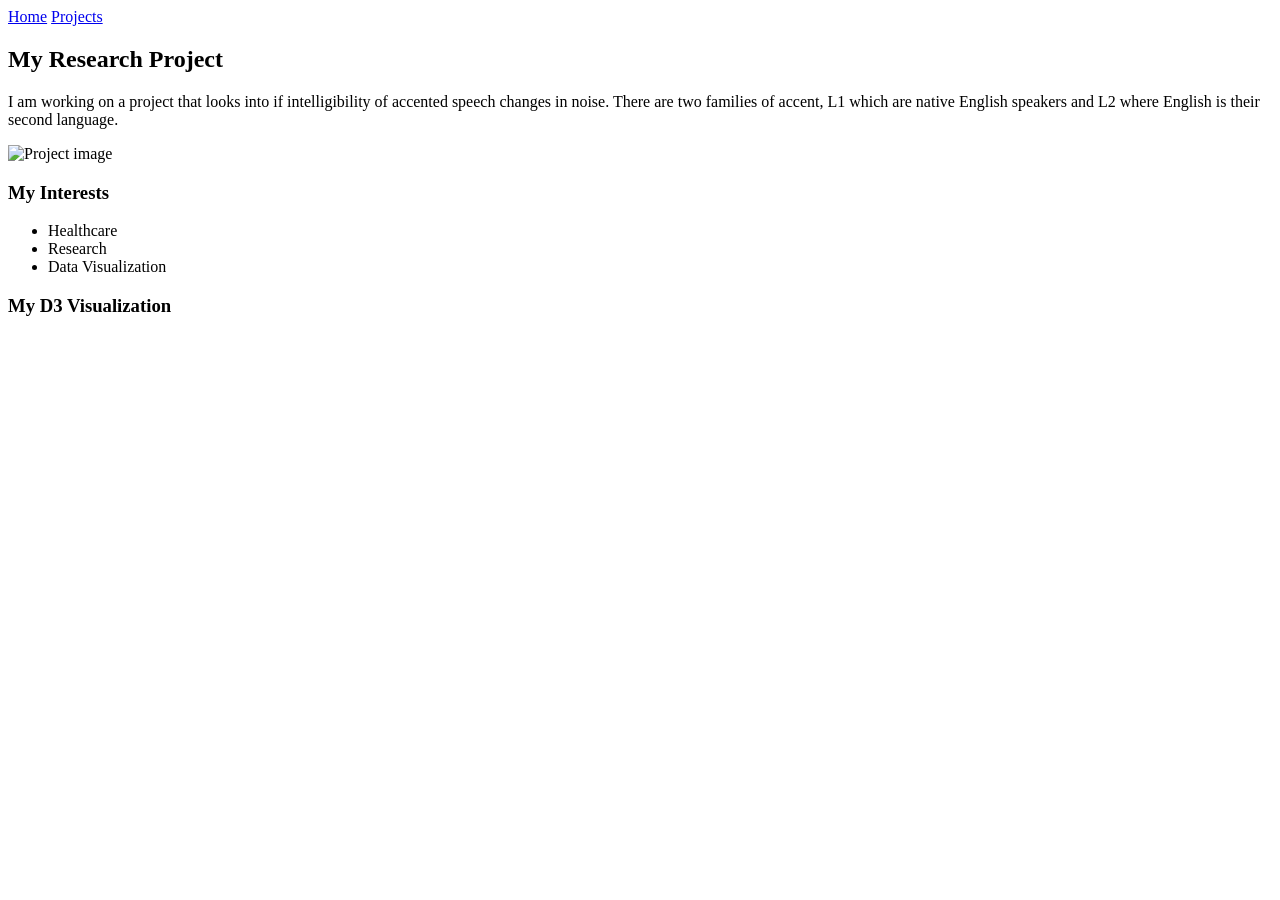
==== projects.html @ 83427ffa "Homework 7 website v1" ====
<!DOCTYPE html>
<html lang="en">
<head>
    <meta charset="UTF-8">
    <title>My Projects</title>
    <link rel="stylesheet" href="style.css">
    <script src="https://d3js.org/d3.v7.min.js"></script>
</head>
<body>
    <nav>
        <a href="index.html">Home</a>
        <a href="projects.html">Projects</a>
    </nav>

    <h2>My Research Project</h2>

    <p>
        I am working on a project that looks into if intelligibility of accented
        speech changes in noise. There are two families of accent, L1 which 
        are native English speakers and L2 where English is their second language. 
        
    </p>

    <img src="images/project.jpg"
         alt="Project image" width="300">

    <h3>My Interests</h3>
    <ul>
        <li>Healthcare</li>
        <li>Research</li>
        <li>Data Visualization</li>
    </ul>

    <h3>My D3 Visualization</h3>
    <div id="chart"></div>

    <script src="script.js"></script>
</body>
</html>
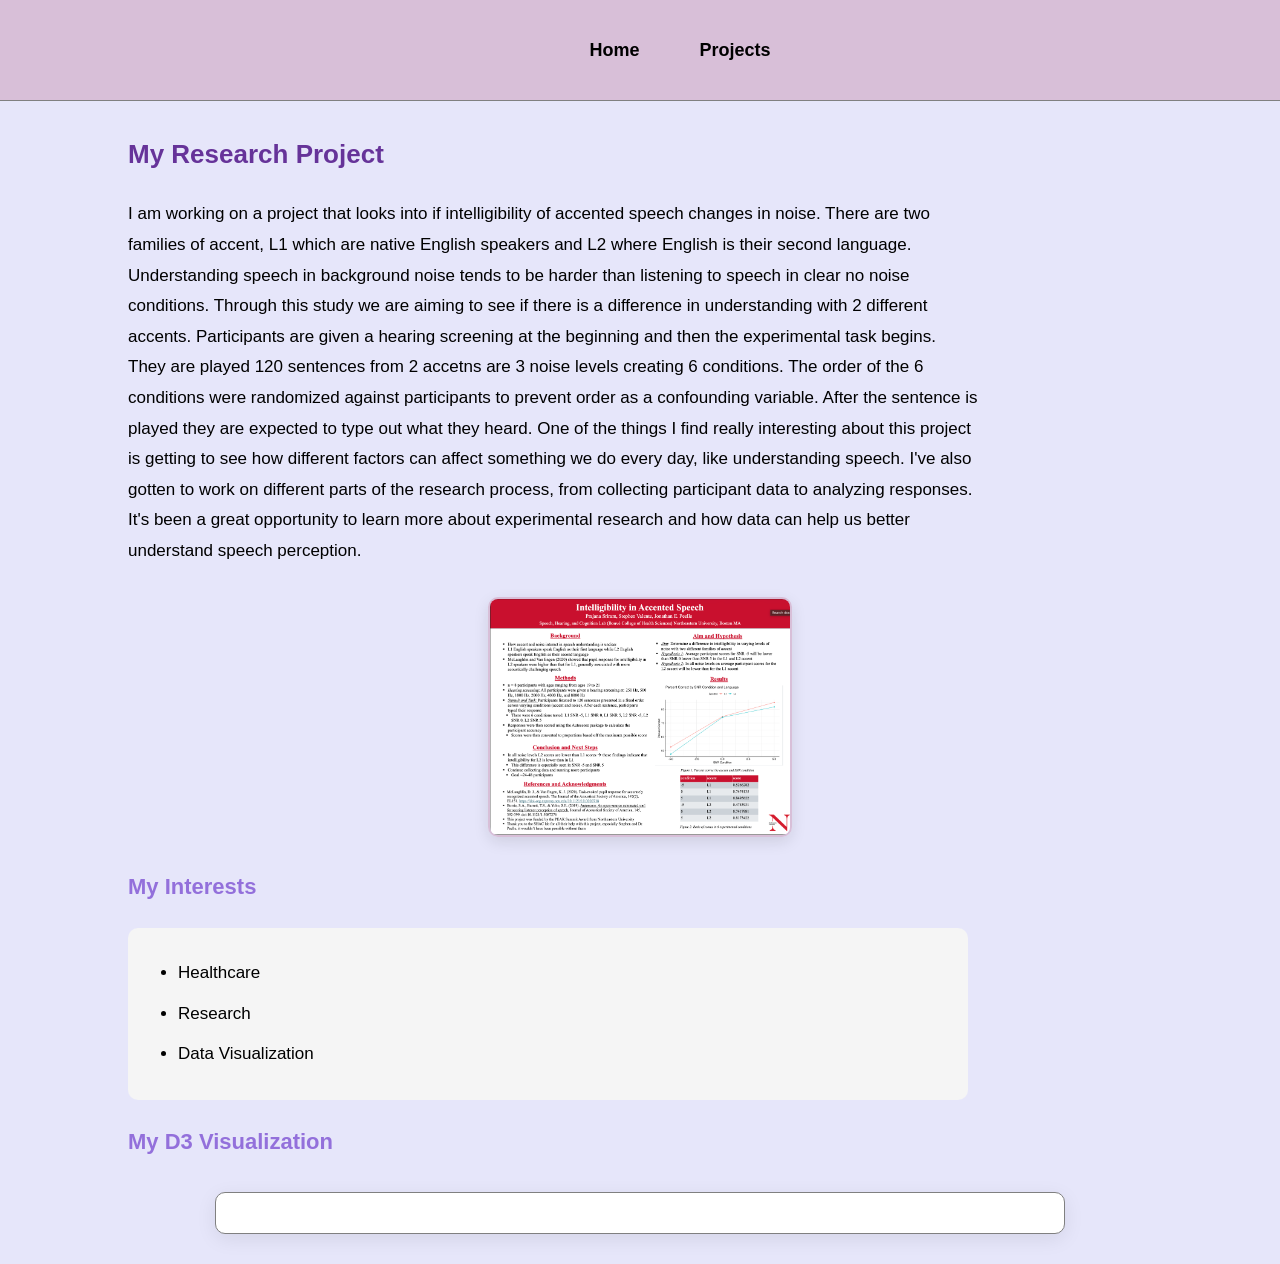
==== commit 55aa686e: "Fix images and add D3 visualization" ====
--- a/projects.html
+++ b/projects.html
@@ -18,12 +18,23 @@
     <p>
         I am working on a project that looks into if intelligibility of accented
         speech changes in noise. There are two families of accent, L1 which 
-        are native English speakers and L2 where English is their second language. 
+        are native English speakers and L2 where English is their second language. Understanding 
+        speech in background noise tends to be harder than listening to speech in clear no noise conditions.
+        Through this study we are aiming to see if there is a difference in understanding with 2 different accents. 
+        Participants are given a hearing screening at the beginning and then the experimental task begins. They 
+        are played 120 sentences from 2 accetns are 3 noise levels creating 6 conditions. The order of the 6
+        conditions were randomized against participants to prevent order as a confounding variable. After the sentence
+        is played they are expected to type out what they heard. One of the things I find really interesting about 
+        this project is getting to see how different factors can affect something we do every day, like understanding
+        speech. I've also gotten to work on different parts of the research process, from collecting participant data
+        to analyzing responses. It's been a great opportunity to learn more about experimental research and how data
+        can help us better understand speech perception.
         
     </p>
 
-    <img src="images/project.jpg"
-         alt="Project image" width="300">
+    <img src="poster.png"
+     alt="Research project poster"
+     width="300">
 
     <h3>My Interests</h3>
     <ul>
--- a/style.css
+++ b/style.css
@@ -0,0 +1,285 @@
+
+/* General website styling */
+body {
+    font-family: Arial, sans-serif;
+    background-color: #f8f6fc;
+    color: #333344;
+    margin: 0;
+    line-height: 1.8;
+}
+
+/* Navigation bar */
+nav {
+    background-color: #dcd3f5;
+    padding: 20px 40px;
+    text-align: center;
+}
+
+nav a {
+    color: #514078;
+    text-decoration: none;
+    font-weight: bold;
+    margin: 0 20px;
+    font-size: 17px;
+}
+
+nav a:hover {
+    color: #9272c6;
+    text-decoration: underline;
+}
+
+/* Main headings */
+h1 {
+    color: #65518f;
+    font-size: 38px;
+    text-align: center;
+    margin-top: 40px;
+}
+
+h2 {
+    color: #7862a8;
+    font-size: 26px;
+    margin-top: 35px;
+}
+
+h3 {
+    color: #8d76b7;
+    font-size: 21px;
+}
+
+/* Paragraphs */
+p {
+    font-size: 16px;
+    max-width: 850px;
+    margin: 20px auto;
+    line-height: 1.9;
+}
+
+/* Headings and lists */
+h2, h3, ul {
+    max-width: 850px;
+    margin-left: auto;
+    margin-right: auto;
+}
+
+/* Images */
+img {
+    display: block;
+    max-width: 90%;
+    height: auto;
+    margin: 30px auto;
+    border-radius: 15px;
+    box-shadow: 0 5px 15px rgba(0,0,0,0.1);
+}
+
+/* Links */
+a {
+    color: #7862a8;
+}
+
+a:hover {
+    color: #a28bcc;
+}
+
+/* Lists */
+ul {
+    background-color: #eee9f8;
+    padding: 25px 45px;
+    border-radius: 12px;
+    max-width: 760px;
+}
+
+li {
+    margin-bottom: 10px;
+}
+
+/* D3 chart container */
+#chart {
+    background-color: white;
+    max-width: 850px;
+    margin: 30px auto;
+    padding: 25px;
+    border-radius: 15px;
+    box-shadow: 0 5px 20px rgba(0,0,0,0.08);
+    box-sizing: border-box;
+}
+
+/* D3 chart bars */
+.bar {
+    transition: fill 0.2s ease;
+}
+
+/* Chart axis labels */
+.tick text {
+    font-size: 12px;
+    fill: #555;
+}
+
+/* Mobile-friendly layout */
+@media (max-width: 600px) {
+    body {
+        font-size: 14px;
+    }
+
+    h1 {
+        font-size: 28px;
+    }
+
+    p, h2, h3, ul {
+        margin-left: 20px;
+        margin-right: 20px;
+    }
+
+    nav a {
+        margin: 0 10px;
+    }
+
+    #chart {
+        margin: 20px 10px;
+        padding: 10px;
+    }
+}
+
+body{
+    margin: 0;
+    padding: 0;
+    background-color: lavender;
+    font-family: Arial, sans-serif;
+    color: black;
+}
+
+/* Navigation bar */
+
+nav{
+    width: 100%;
+    height: 60px;
+    background-color: thistle;
+    display: flex;
+    flex-direction: row;
+    justify-content: center;
+    align-items: center;
+    border-bottom: 1px solid gray;
+}
+
+nav a{
+    margin: 20px;
+    padding: 10px;
+    color: black;
+    text-decoration: none;
+    font-size: 18px;
+}
+
+nav a:hover{
+    background-color: lavender;
+    border-radius: 5px;
+    cursor: pointer;
+}
+
+/* Headings */
+
+h1{
+    text-align: center;
+    color: rebeccapurple;
+    font-size: 36px;
+    margin-top: 40px;
+}
+
+h2{
+    color: rebeccapurple;
+    font-size: 26px;
+    margin-left: 10%;
+    margin-top: 30px;
+}
+
+h3{
+    color: mediumpurple;
+    font-size: 22px;
+    margin-left: 10%;
+}
+
+/* Paragraphs */
+
+p{
+    width: 80%;
+    margin-left: 10%;
+    margin-right: 10%;
+    font-size: 17px;
+    line-height: 1.8;
+}
+
+/* Images */
+
+img{
+    display: block;
+    width: 300px;
+    max-width: 90%;
+    height: auto;
+    margin: 30px auto;
+    border-radius: 10px;
+    border: 2px solid thistle;
+}
+
+/* Lists */
+
+ul{
+    width: 70%;
+    margin-left: 10%;
+    padding: 20px 40px;
+    background-color: whitesmoke;
+    border-radius: 10px;
+}
+
+li{
+    margin: 10px;
+    font-size: 17px;
+}
+
+/* Links */
+
+a{
+    color: rebeccapurple;
+}
+
+a:hover{
+    color: mediumpurple;
+}
+
+/* D3 visualization */
+
+#chart{
+    width: 80%;
+    margin: 30px auto;
+    padding: 20px;
+    background-color: white;
+    border: 1px solid gray;
+    border-radius: 10px;
+    box-sizing: border-box;
+}
+
+.bar:hover{
+    cursor: pointer;
+}
+
+/* Chart labels */
+
+.tick text{
+    font-size: 12px;
+}
+
+/* Smaller screens */
+
+@media (max-width: 600px){
+    p{
+        width: 90%;
+        margin-left: 5%;
+        margin-right: 5%;
+    }
+
+    h2, h3{
+        margin-left: 5%;
+    }
+
+    #chart{
+        width: 95%;
+    }
+}
